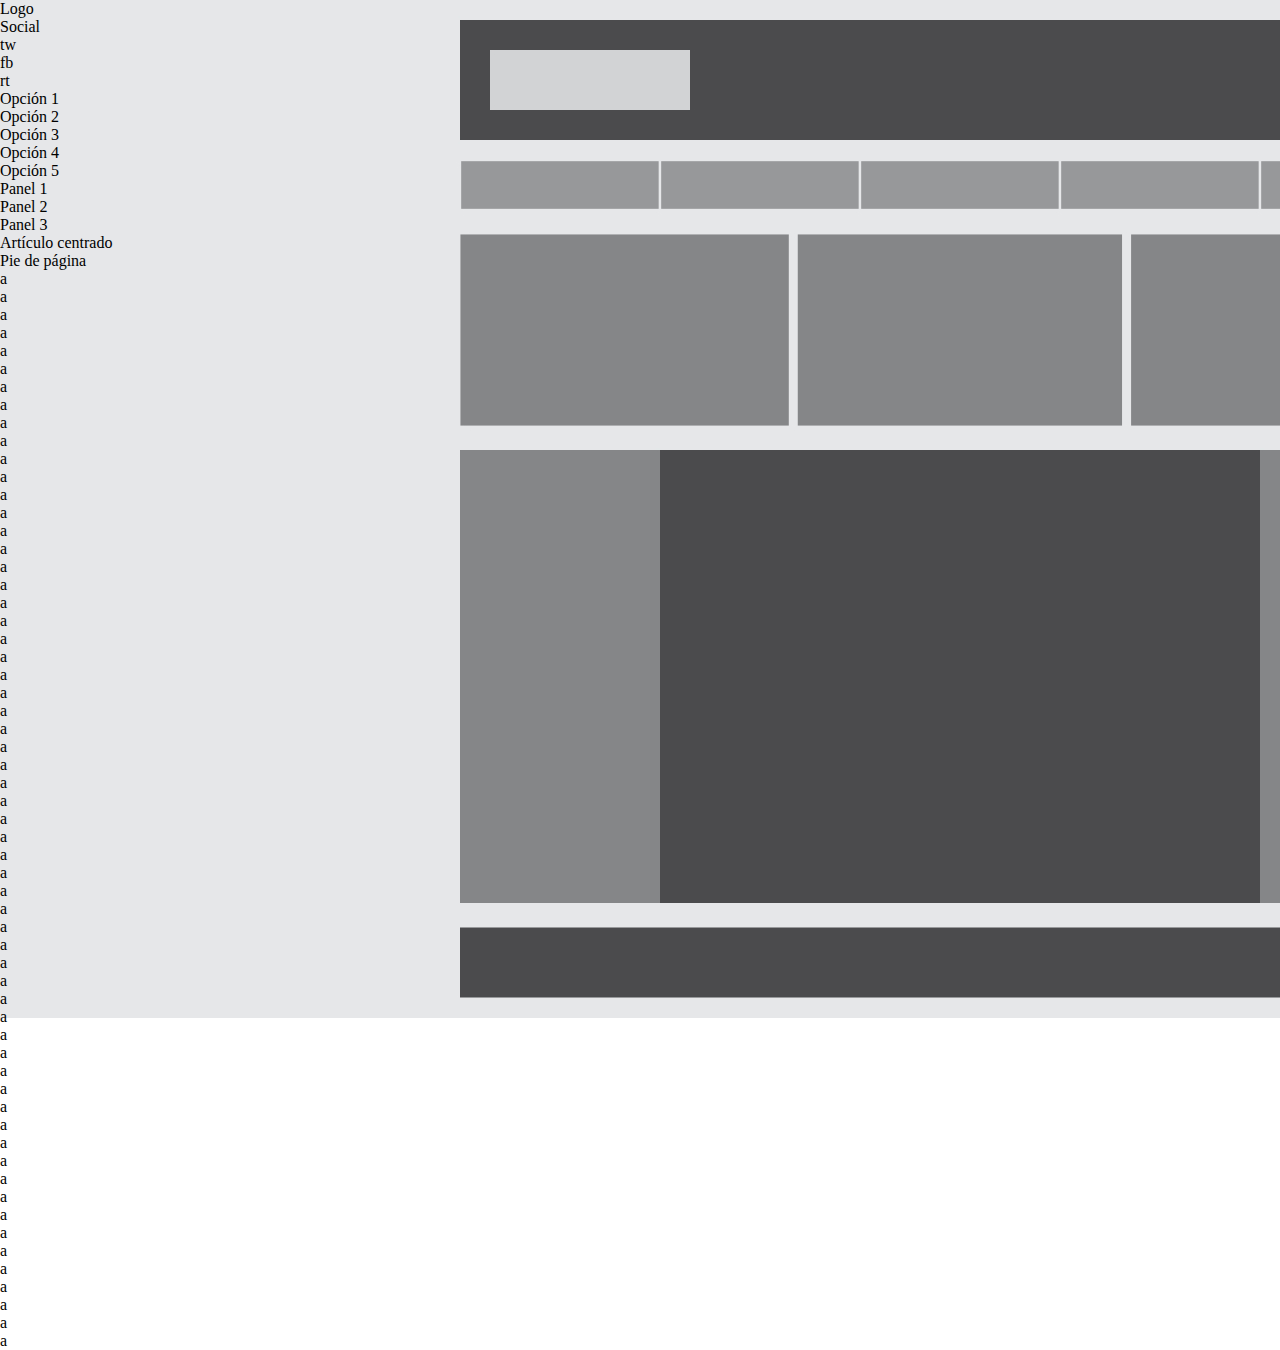
==== m0301/proj/index.html @ b39d9361 "Primer commit: Esqueleto de proyecto" ====
<!DOCTYPE html>
<html>
  <head>
    <meta charset="utf-8">
    <title>HTML5 semántico estructurado</title>
    <link rel="stylesheet" type="text/css" href="styles/style.css">
  </head>
  <body>
      <div class="_container">
          <header class="">
              <div>Logo</div>
              <div>Social
                  <ul>
                      <li>tw</li>
                      <li>fb</li>
                      <li>rt</li>
                  </ul>
              </div>
          </header>
          <section class="">
              <ul>
                  <li>Opci&oacute;n 1</li>
                  <li>Opci&oacute;n 2</li>
                  <li>Opci&oacute;n 3</li>
                  <li>Opci&oacute;n 4</li>
                  <li>Opci&oacute;n 5</li>
            </ul>
          </section>
          <section class="">
              <ul>
                  <li>Panel 1</li>
                  <li>Panel 2</li>
                  <li>Panel 3</li>                  
            </ul>
          </section>
          <section>
              <article>Art&iacute;culo centrado</article>
          </section>
          <footer>Pie de p&aacute;gina</footer>
          <div>a</div>
          <div>a</div>
          <div>a</div>
          <div>a</div>
          <div>a</div>
          <div>a</div>
          <div>a</div>
          <div>a</div>
          <div>a</div>
          <div>a</div>
          <div>a</div>
          <div>a</div>
          <div>a</div>
          <div>a</div>
          <div>a</div>
          <div>a</div>
          <div>a</div>
          <div>a</div>
          <div>a</div>
          <div>a</div>
          <div>a</div>
          <div>a</div>
          <div>a</div>
          <div>a</div>
          <div>a</div>
          <div>a</div>
          <div>a</div>
          <div>a</div>
          <div>a</div>
          <div>a</div>
<div>a</div>
          <div>a</div>
          <div>a</div>
          <div>a</div>
          <div>a</div>
          <div>a</div>
          <div>a</div>
          <div>a</div>
          <div>a</div>
          <div>a</div>
          <div>a</div>
          <div>a</div>
          <div>a</div>
          <div>a</div>
          <div>a</div>
          <div>a</div>
          <div>a</div>
          <div>a</div>
          <div>a</div>
          <div>a</div>
          <div>a</div>
          <div>a</div>
          <div>a</div>
          <div>a</div>
          <div>a</div>
          <div>a</div>
          <div>a</div>
          <div>a</div>
          <div>a</div>
          <div>a</div>          
                    
          <!--
          <div class="_itemflex _item11x ">
			<H5>Hola!aaa</H5>
			<H1>Design con Grid y Flexbox</H1>			
        </div>
          -->
      </div>
    <!--<img src="images/firefox.png" alt="Mi imagen de prueba">
    -->
  </body>
</html>
---- m0301/proj/styles/style.css ----
/*
 - Página de estilo para un documento web estructurado
El orden de definición de estilos más común sería:
1) Resetear algunas variables de estilo
2) Definir fuentes
3) Definir un elemento container para definir el layout general de la página
 - Temporalmente, colocar el PSD como background para tener una primera impresión
general de la página
*) Otros elementos
4) definir el layout mezclado con los media-queries para hacerlo resposive

*/

/*
Font size: TODO!!
*/
/*
    RESET CSS....
*/

*{
    margin: 0;
    padding:0;
    box-sizing:border-box;
}

    
html{                
    font-size:100%; /*asegurar el tamaña de fuente*/
    /*font-family: fuenteCorp1wf;*/
}

._container{
    /*TEMPORAL!!*/    
    background:url("../zzimages/psd.png");
    /*TEMPORAL!!*/
    background-position: 0 0vh;
    /*TEMPORAL!!
    background-position: 0 60vh;*/
    
    background-repeat:no-repeat;
    /*
    background-size:contain;
    height:280vh;    
    display:grid;*/
}
/* LAyouts for griditems */
._container>._itemflex
{
    display:flex;
}

._item11x{            
            grid-area: _gcnormal_1;
            flex-direction:column;
            justify-content: center;
            align-items:center;            
        }
        ._item11x > *{
            margin: 0.5rem 0rem;
        }
        
        ._item22x{
            grid-area: _gcnormal_2;
            padding: 0 2rem;
            
        }
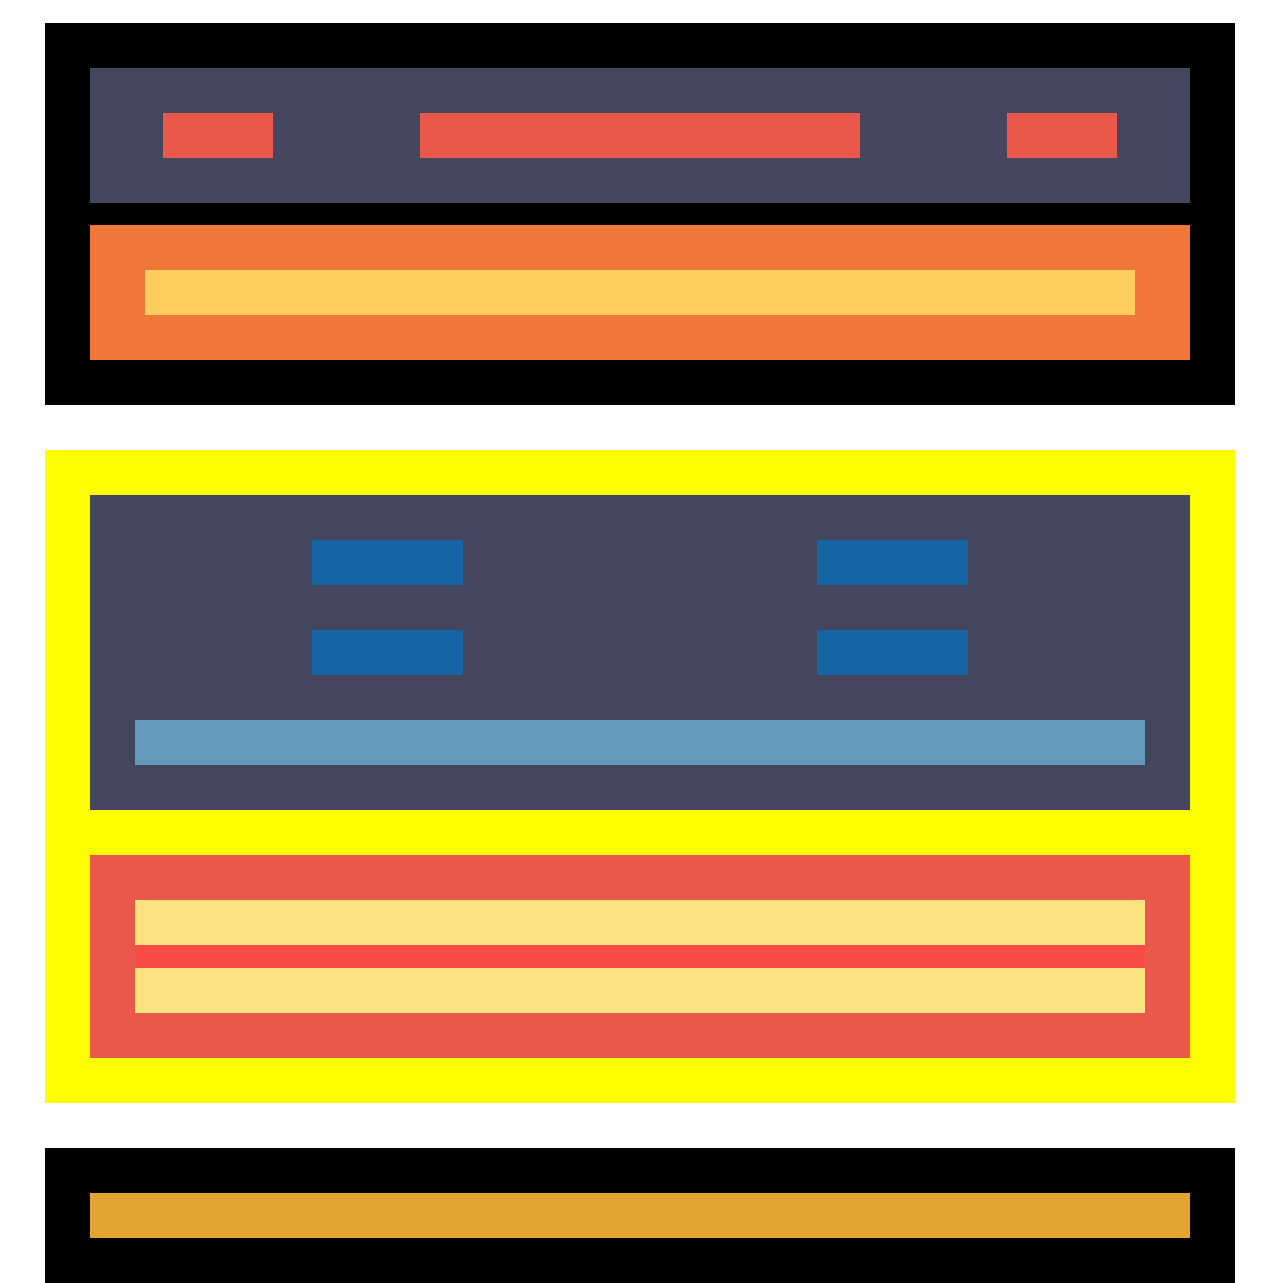
==== commit 57f3f7b2: "Tarea inicial: Model de cajas según requisitos según versión estructurada de flex siguiendo una estr" ====
--- a/m0301/proj/index.html
+++ b/m0301/proj/index.html
@@ -3,109 +3,64 @@
   <head>
     <meta charset="utf-8">
     <title>HTML5 semántico estructurado</title>
+      <link rel="stylesheet" type="text/css" href="styles/xtablelyt_sergiomar.css">
     <link rel="stylesheet" type="text/css" href="styles/style.css">
+      
   </head>
   <body>
-      <div class="_container">
-          <header class="">
-              <div>Logo</div>
-              <div>Social
-                  <ul>
-                      <li>tw</li>
-                      <li>fb</li>
-                      <li>rt</li>
-                  </ul>
+      <div class="_container _xtab" style="">
+          <header class=" _xr _cab_principal" id="_cabecera_principal" style="">
+              <div class="_xd _xtab _celda_cabeceras_principales" id="_celda_cabecera_principal" style="">
+                  <div class="_xr _grup_ccabs_princpls" style="">
+                      <!--border: 5vh solid cyan;-->
+                      <div class="_xd _xtab _grup_nav" style="">
+                          <div class="_xr _nav_agrup1" style="">
+                              <div class="_xd _logo" style="">
+                              </div>                      
+                              <nav class="_xd" style="">
+                              </nav>                      
+                              <div class="_xd" style="">
+                              </div>                      
+                          </div>
+                          <div class="_xr _agrup2" style="">
+                              <div class="_xd" style="">
+                              </div>                      
+                          </div>
+                      </div>
+                  </div> 
               </div>
           </header>
-          <section class="">
-              <ul>
-                  <li>Opci&oacute;n 1</li>
-                  <li>Opci&oacute;n 2</li>
-                  <li>Opci&oacute;n 3</li>
-                  <li>Opci&oacute;n 4</li>
-                  <li>Opci&oacute;n 5</li>
-            </ul>
-          </section>
-          <section class="">
-              <ul>
-                  <li>Panel 1</li>
-                  <li>Panel 2</li>
-                  <li>Panel 3</li>                  
-            </ul>
-          </section>
-          <section>
-              <article>Art&iacute;culo centrado</article>
-          </section>
-          <footer>Pie de p&aacute;gina</footer>
-          <div>a</div>
-          <div>a</div>
-          <div>a</div>
-          <div>a</div>
-          <div>a</div>
-          <div>a</div>
-          <div>a</div>
-          <div>a</div>
-          <div>a</div>
-          <div>a</div>
-          <div>a</div>
-          <div>a</div>
-          <div>a</div>
-          <div>a</div>
-          <div>a</div>
-          <div>a</div>
-          <div>a</div>
-          <div>a</div>
-          <div>a</div>
-          <div>a</div>
-          <div>a</div>
-          <div>a</div>
-          <div>a</div>
-          <div>a</div>
-          <div>a</div>
-          <div>a</div>
-          <div>a</div>
-          <div>a</div>
-          <div>a</div>
-          <div>a</div>
-<div>a</div>
-          <div>a</div>
-          <div>a</div>
-          <div>a</div>
-          <div>a</div>
-          <div>a</div>
-          <div>a</div>
-          <div>a</div>
-          <div>a</div>
-          <div>a</div>
-          <div>a</div>
-          <div>a</div>
-          <div>a</div>
-          <div>a</div>
-          <div>a</div>
-          <div>a</div>
-          <div>a</div>
-          <div>a</div>
-          <div>a</div>
-          <div>a</div>
-          <div>a</div>
-          <div>a</div>
-          <div>a</div>
-          <div>a</div>
-          <div>a</div>
-          <div>a</div>
-          <div>a</div>
-          <div>a</div>
-          <div>a</div>
-          <div>a</div>          
-                    
-          <!--
-          <div class="_itemflex _item11x ">
-			<H5>Hola!aaa</H5>
-			<H1>Design con Grid y Flexbox</H1>			
-        </div>
-          -->
-      </div>
-    <!--<img src="images/firefox.png" alt="Mi imagen de prueba">
-    -->
+          <main class="_xr _prin_inform">
+              <section class="_xd _xtab _centralsup">
+                  <article class="_xr _art1">
+                      <div class="_xd"></div>
+                      <div class="_xd"></div>
+                  </article>
+                  <article class="_xr _art1">
+                      <div class="_xd"></div>
+                      <div class="_xd"></div>
+                  </article>
+                  <article class="_xr _art1 ">
+                      <div class="_xd _resaltado1"></div>
+                  </article>
+              </section>
+              <section class="_xd _xtab _centralinf">
+                  <article class="_xr _art2 _espacioextr">
+                      <div class="_xd "></div>
+                  </article>
+                  <article class="_xr _art2 ">
+                      <div class="_xd "></div>
+                  </article>
+              </section>
+          </main>
+          <footer class="_xr _piepagprinc">
+            <div class="_xd _xtab">
+                  <div class="_xr">
+                      <div class="_xd">
+                      </div>
+                  </div>
+            </div>
+          </footer>
+      </div>    
   </body>
 </html>--- a/m0301/proj/styles/xtablelyt_sergiomar.css
+++ b/m0301/proj/styles/xtablelyt_sergiomar.css
@@ -0,0 +1,89 @@
+    /*
+    Flexbox layout custom style based on the HTML-Table   language
+    12-column
+    table
+        tr
+            td-td-td
+
+
+<div class="_xtab">
+    <div class="_xr">
+        <div class=_xd">
+        </div>
+    </div>
+</div>
+or Ad infinitum ...
+<div class="_xtab">
+    <div class="_xr">
+        <div class=_xd _xtab">
+            <div class="_xr">
+                <div class=_xd _xtab">
+                    <....
+                </div>
+            </div>
+        </div>
+    </div>
+</div>
+ + TODO: colspan[1-12] complete description on each column
+
+    combined with HTML5-semantics: headeer nav section article
+*/
+._xd._xtab{
+    display: inline-flex;   
+    flex-direction:row;    
+}
+._xtab
+{
+    display: flex;   
+    flex-direction:column;    
+}
+._xr{
+    display: inline-flex;   
+    flex-direction:row;    
+}
+
+/* NOT AN ERROR!!This selector will force the user to 
+assign the layout using the "_xr" and "_xd" class to
+conform to this layout specification, and adjusting the width/height/background according to HIS design
+*/
+._xtab>*
+{
+    background:red;
+    width:10000%;
+    height:10000vh;
+}
+/*The user has to force these DIV's strict combinations!!
+
+<div class="_xtab">
+    <div class="_xr">
+        <div class=_xd">
+        </div>
+    </div>
+</div>
+or Ad infinitum ...
+<div class="_xtab">
+    <div class="_xr">
+        <div class=_xd _xtab">
+            <div class="_xr">
+                <div class=_xd _xtab">
+                    <....
+                </div>
+            </div>
+        </div>
+    </div>
+</div>
+---
+*/
+._xtab div._xr{        
+    background: rgba(0,255,0,25%);
+    
+    height:auto;    
+}
+._xtab div._xr div._xd{
+    height:auto;    
+}
+
+/*resolution*/
+._xd
+{ 
+}
--- a/m0301/proj/styles/style.css
+++ b/m0301/proj/styles/style.css
@@ -23,15 +23,24 @@
     padding:0;
     box-sizing:border-box;
 }
-
     
 html{                
     font-size:100%; /*asegurar el tamaña de fuente*/
     /*font-family: fuenteCorp1wf;*/
 }
-
+._container._xtab {
+    
+    flex-direction: column;
+    
+    height:100vh;
+    width:100%;
+    height:100vh;    
+    padding:2.5vh 5vh;
+}
 ._container{
-    /*TEMPORAL!!*/    
+    /*TEMPORAL!!*/ 
+    /*text-align:center;
+    justify-content: center;*/
     background:url("../zzimages/psd.png");
     /*TEMPORAL!!*/
     background-position: 0 0vh;
@@ -43,25 +52,281 @@
     background-size:contain;
     height:280vh;    
     display:grid;*/
-}
-/* LAyouts for griditems */
-._container>._itemflex
+        
+    /*display: flex;*/
+    
+}
+
+header._cab_principal{
+    /*font-size:100%;*/
+    width:100%;
+    /*height:8.25vh;*/
+    height:42.5vh;
+    background: black;
+    margin:0vh 0vh;
+    padding:5vh 5vh 5vh 5vh;
+    justify-content: center;
+    align-items: center;
+}
+
+/* La especificidad del tag "._container._xtab" header Tiene mas prioridad que la etiqueta <header>! Utlizo id's!!
+*/
+#_cabecera_principal{
+    
+}
+
+/*La cabecera principal es una celda de la tabla*/
+#_celda_cabecera_principal{
+}
+
+header._cab_principal > ._celda_cabeceras_principales
 {
-    display:flex;
-}
-
-._item11x{            
-            grid-area: _gcnormal_1;
-            flex-direction:column;
-            justify-content: center;
-            align-items:center;            
-        }
-        ._item11x > *{
-            margin: 0.5rem 0rem;
-        }
-        
-        ._item22x{
-            grid-area: _gcnormal_2;
-            padding: 0 2rem;
-            
-        }
+  flex-direction: column;
+    width:100%;
+    height:42.5vh;
+    background:black;
+    margin:0vh 0vh;
+    padding:0vh 0vh 0vh 0vh;
+    justify-content: center;
+    align-items: center;    
+}
+._xd._celda_cabeceras_principales{
+   
+}
+
+._principal1{
+    background:green;
+}
+
+/* Agrupación de elementos de la cabecera,
+LA Precedencia de FILA DE TABLA gana!*/
+header ._celda_cabeceras_principales > div._grup_ccabs_princpls{
+    background: black; 
+    margin:0vh; 
+    padding:0vh;
+}
+
+._xtab div._xr._grup_ccabs_princpls{  
+    width:100%;
+    height:32.5vh;        
+    justify-content: center;
+    align-items: center;  
+    align-content:space-between;        
+}
+._grup_ccabs_princpls{
+
+}
+
+/*
+ nav es una celda dentro del grupo de celdas de la cabecera principal.
+ nav también crear otra flex/tabla agrupada
+*/
+header ._celda_cabeceras_principales div._grup_ccabs_princpls > div._grup_nav{
+    margin:0vh;
+    background: black;
+}
+
+._xtab div._xr._grup_ccabs_princpls div._grup_nav{
+   flex-direction: column;
+    width:100%;
+    height:32.5vh;    
+    justify-content:flex-start;
+    align-items:flex-start;
+    align-content:space-between;
+}
+
+header ._celda_cabeceras_principales div._grup_ccabs_princpls div._grup_nav > ._nav_agrup1{
+    background:#44465E;
+    margin: 0vh 0vh 2.5vh 0vh;    
+}
+
+._nav_agrup1{
+    
+}
+
+._xtab div._xr ._nav_agrup1{
+    width:100%;
+    height: 15vh;
+    justify-content: space-around;
+    align-items: center;    
+
+}
+
+/*
+ La fila de la tabla que define el primer grupo nav
+*/
+._xtab div._xr nav ._nav_agrup1{
+    width:100%;
+    height:15vh;
+    background:#44465E;
+    justify-content: space-between;
+    align-items: center;
+    margin:0vh;
+    padding: 0vh 0vh;
+    border-color: black;
+}
+
+/*
+hijos de la "AgrupaciónNav", con caracteristicas comunes o diferentes
+*/
+._xtab div._xr ._nav_agrup1 div._xd{
+   width:10%; 
+    height:5vh;
+    background:#EA584B; 
+}
+._xtab div._xr ._nav_agrup1 div._logo{   
+    height:5vh;
+    background:#EA584B;
+}
+/*
+también es hijo de la "AgrupaciónNav"
+*/
+nav{
+    width:40%;
+    height:5vh;
+    background:#EA584B;  
+}
+/*
+-------------
+Siguiente fila de header
+*/
+header ._celda_cabeceras_principales div._grup_ccabs_princpls div._grup_nav > ._agrup2{
+    background: #F0763A;
+}
+/*
+
+*/
+._xtab div._xr._grup_ccabs_princpls div._agrup2{
+   flex-direction: column;
+    width:100%;
+    height:15vh;
+    padding: 0vh 0vh 0vh 0vh;
+    justify-content:space-around;
+    align-items:center;
+    align-content:space-around;    
+}
+
+._xtab div._xr ._agrup2 div._xd{
+   width:90%; 
+    margin:0vh;
+    height:5vh;
+    
+    background:#FFCC5E; 
+}
+._xtab div._xr ._nav_agrup div._logo{   
+
+}
+
+/* -------------
+Sección central: Fila precedente de la tabla del container */
+._xr._prin_inform{
+    flex-direction: column;
+    width:100%;
+    height:72.5vh; /* 10 padding + 40vh _centralsup+22.5vh _centralinf*/
+    margin: 5vh 0vh;  
+    padding:5vh 5vh 5vh 5vh;
+    justify-content: center;
+    align-items: center;
+}
+main._prin_inform{
+  
+    /*padding:5vh 5vh 5vh 5vh;*/
+    background:yellow;  
+}
+/* Todas las secciones|tablas hijas de main (superior/inferior) dispuestas en columna con espacio intermedio*/
+main > section._xd._xtab{
+    flex-direction: column;
+    justify-content: space-between;
+}
+._xtab div._xr._centralsup{
+    
+}
+section._centralsup{
+    width:100%;
+    height:35vh;    
+    background:#44465E;  
+    padding:5vh;
+    margin: 0vh 0vh 5vh 0vh;
+    
+}
+section._centralinf{
+  width:100%;
+    height:22.5vh;
+    padding:5vh;
+    background:#EA584B;        
+}
+/*
+Características cómunes de disposición entre estas secciones|filas
+*/
+._xr._art1{
+   width:100%;
+    height:5vh;
+    background:#44465E;
+    /*margin:0vh 5vh 0vh 0vh; */
+    /*padding:0vh 5vh 0vh 5vh;*/
+    justify-content: space-around;
+    align-items: center; 
+}
+/* Características cómunes de disposición entre contenido|columnas*/
+._xr._art1 > ._xd{
+    width:15%; 
+    height:5vh;
+    background:#1664A4;
+}
+/*Columna resaltada*/
+section._centralsup ._xd._resaltado1{
+    width:100%; 
+    background:#6399BB;
+}
+/*
+Sección central inferior
+*/
+/*
+Características cómunes de disposición entre estas secciones|filas
+*/
+._xr._art2{
+   width:100%;
+    height:35vh;
+    background:#F94C47;
+    margin:0vh; 
+    padding:0vh 0vh 0vh 0vh;
+    justify-content: space-between;
+    align-items: center; 
+}
+/* Características cómunes de disposición entre contenido|columnas*/
+._xr._art2 > ._xd{
+    width:100%; 
+    height:5vh;
+    background:#FFE380;
+}
+/*
+
+*/
+section._centralinf ._espacioextr{
+    height: 7.5vh;
+    padding: 0vh 0vh 2.5vh 0vh;
+}
+
+
+/*
+-------------
+Pie de página */
+._xr footer{
+    
+}
+footer._piepagprinc{
+    flex-direction: column;
+    width:100%;
+    height:15vh; /* 10 padding + 5vh*/
+    margin: 0vh 0vh;  
+    padding:5vh 5vh 5vh 5vh;
+    justify-content: center;
+    align-items: center;   
+    background:black;    
+}
+
+footer._piepagprinc div{
+    width:100%;
+    height:5vh;
+    background: #E4A434;
+}
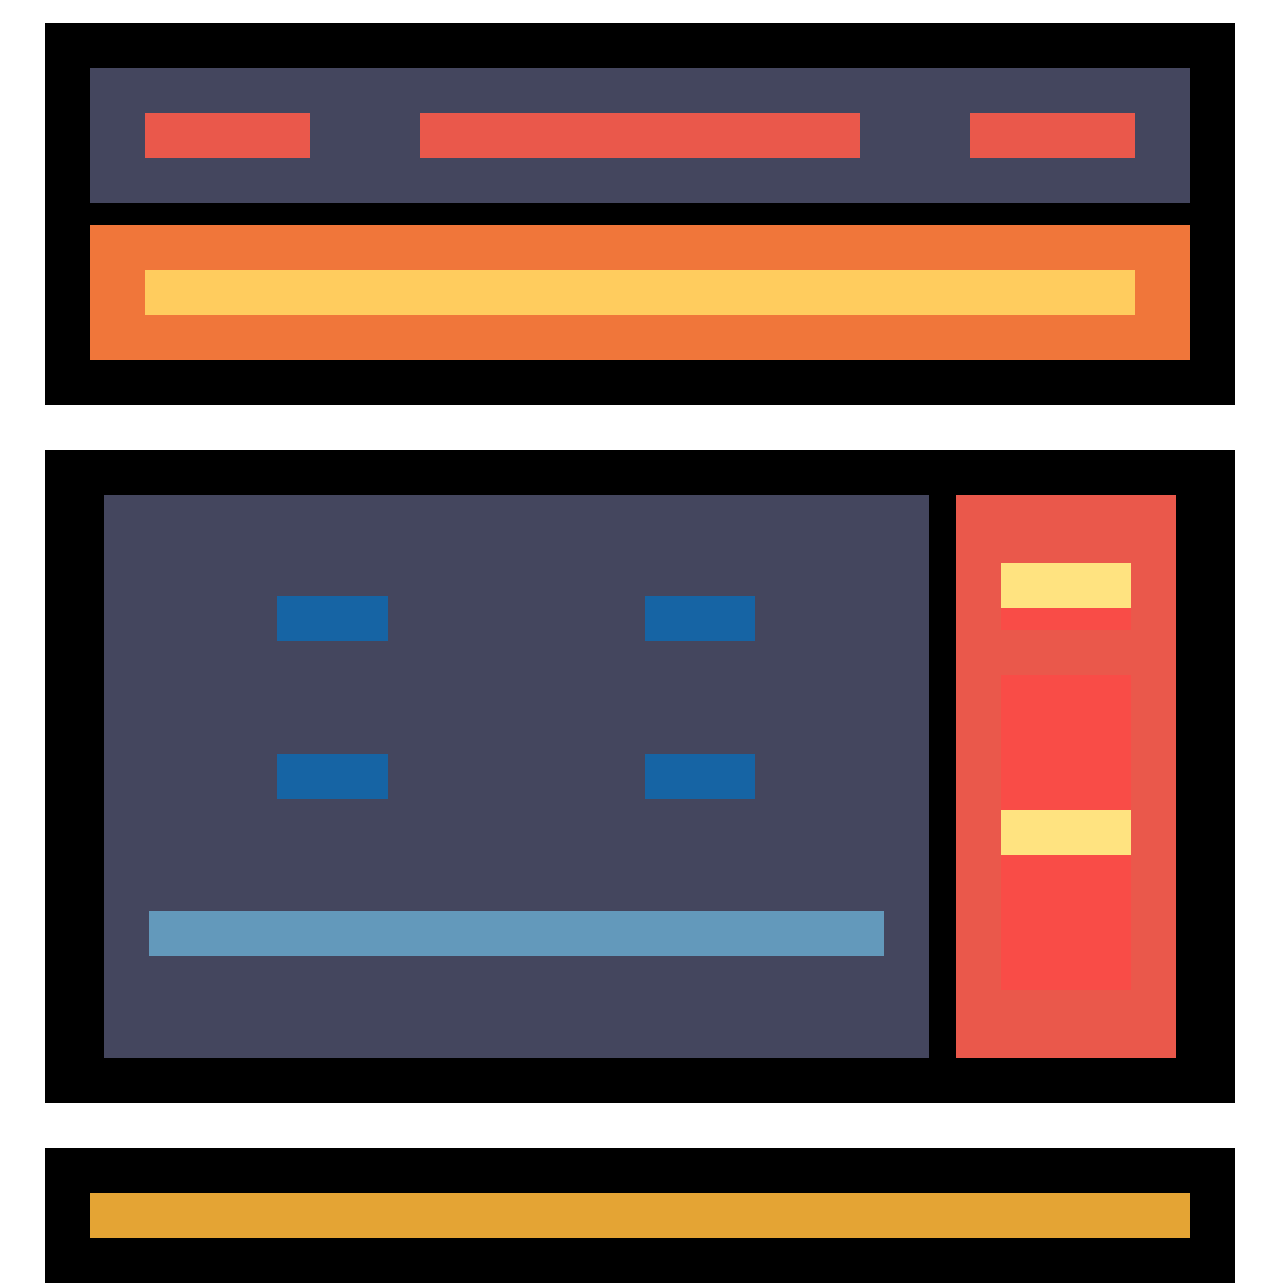
==== commit 2456476e: "Responsive para movil y tablet." ====
--- a/m0301/proj/index.html
+++ b/m0301/proj/index.html
@@ -2,6 +2,7 @@
 <html>
   <head>
     <meta charset="utf-8">
+      <meta name="viewport" content="width=device-width, initial-scale=1.0">
     <title>HTML5 semántico estructurado</title>
       <link rel="stylesheet" type="text/css" href="styles/xtablelyt_sergiomar.css">
     <link rel="stylesheet" type="text/css" href="styles/style.css">
@@ -9,7 +10,8 @@
   </head>
   <body>
       <div class="_container _xtab" style="">
-          <header class=" _xr _cab_principal" id="_cabecera_principal" style="">
+          
+          <header class=" _xr _cab_principal" >
               <div class="_xd _xtab _celda_cabeceras_principales" id="_celda_cabecera_principal" style="">
                   <div class="_xr _grup_ccabs_princpls" style="">
                       <!--border: 5vh solid cyan;-->
--- a/m0301/proj/styles/xtablelyt_sergiomar.css
+++ b/m0301/proj/styles/xtablelyt_sergiomar.css
@@ -40,6 +40,19 @@
 ._xr{
     display: inline-flex;   
     flex-direction:row;    
+}
+
+/*Responsive imposible todo en columna*/
+@media screen and (min-width:180px) 
+and (max-width:200px){
+    
+ ._xr, ._xtab div,._xtab header,._xtab nav,._xtab section,._xtab article{
+    background: rgba(0,255,0,25%);
+    display: flex;
+    flex-direction: column;
+    width:100%;
+    height:auto;
+}
 }
 
 /* NOT AN ERROR!!This selector will force the user to 
--- a/m0301/proj/styles/style.css
+++ b/m0301/proj/styles/style.css
@@ -28,15 +28,20 @@
     font-size:100%; /*asegurar el tamaña de fuente*/
     /*font-family: fuenteCorp1wf;*/
 }
-._container._xtab {
-    
-    flex-direction: column;
-    
-    height:100vh;
-    width:100%;
-    height:100vh;    
-    padding:2.5vh 5vh;
-}
+
+/*begin responsive mobile
+<meta name="viewport" content="width=device-width, initial-scale=1.0">
+*/
+@media screen and (min-width: 280px) and (max-width: 512px){
+}
+/*end responsive mobile*/
+
+/*begin responsive tablet*/
+@media screen and (min-width: 800px) and (max-width: 810px){
+}
+/*end responsive tablet*/
+
+
 ._container{
     /*TEMPORAL!!*/ 
     /*text-align:center;
@@ -56,9 +61,19 @@
     /*display: flex;*/
     
 }
-
-header._cab_principal{
-    /*font-size:100%;*/
+._container._xtab {    
+    flex-direction: column;
+    
+    height:100vh;
+    width:100%;
+    
+    padding:2.5vh 5vh;
+}
+
+/* La especificidad del tag "._container._xtab" header Tiene mas prioridad que la etiqueta <header>! Creo otra definición de tags para ser mas específico
+*/
+
+header._cab_principal{    
     width:100%;
     /*height:8.25vh;*/
     height:42.5vh;
@@ -69,16 +84,6 @@
     align-items: center;
 }
 
-/* La especificidad del tag "._container._xtab" header Tiene mas prioridad que la etiqueta <header>! Utlizo id's!!
-*/
-#_cabecera_principal{
-    
-}
-
-/*La cabecera principal es una celda de la tabla*/
-#_celda_cabecera_principal{
-}
-
 header._cab_principal > ._celda_cabeceras_principales
 {
   flex-direction: column;
@@ -90,9 +95,7 @@
     justify-content: center;
     align-items: center;    
 }
-._xd._celda_cabeceras_principales{
-   
-}
+
 
 ._principal1{
     background:green;
@@ -106,15 +109,13 @@
     padding:0vh;
 }
 
+
 ._xtab div._xr._grup_ccabs_princpls{  
     width:100%;
     height:32.5vh;        
     justify-content: center;
     align-items: center;  
     align-content:space-between;        
-}
-._grup_ccabs_princpls{
-
 }
 
 /*
@@ -140,16 +141,12 @@
     margin: 0vh 0vh 2.5vh 0vh;    
 }
 
-._nav_agrup1{
-    
-}
 
 ._xtab div._xr ._nav_agrup1{
     width:100%;
     height: 15vh;
     justify-content: space-around;
-    align-items: center;    
-
+    align-items: center;
 }
 
 /*
@@ -170,7 +167,7 @@
 hijos de la "AgrupaciónNav", con caracteristicas comunes o diferentes
 */
 ._xtab div._xr ._nav_agrup1 div._xd{
-   width:10%; 
+   width:15%; 
     height:5vh;
     background:#EA584B; 
 }
@@ -181,11 +178,12 @@
 /*
 también es hijo de la "AgrupaciónNav"
 */
-nav{
+header._cab_principal nav{
     width:40%;
     height:5vh;
     background:#EA584B;  
 }
+
 /*
 -------------
 Siguiente fila de header
@@ -193,6 +191,7 @@
 header ._celda_cabeceras_principales div._grup_ccabs_princpls div._grup_nav > ._agrup2{
     background: #F0763A;
 }
+
 /*
 
 */
@@ -206,6 +205,7 @@
     align-content:space-around;    
 }
 
+
 ._xtab div._xr ._agrup2 div._xd{
    width:90%; 
     margin:0vh;
@@ -213,48 +213,253 @@
     
     background:#FFCC5E; 
 }
+
 ._xtab div._xr ._nav_agrup div._logo{   
-
-}
+}
+
+
+/*begin responsive mobile
+*/
+@media screen and (min-width: 280px) and (max-width: 512px)
+{
+    
+._container._xtab { 
+    
+    height:100vh;
+    padding:2.5vh 2.5vh;
+    }
+
+header._cab_principal{    
+    width:100%;
+    /*height:8.25vh;*/
+    height:21.25vh;
+    padding:2.5vh 2.5vh 2.5vh 2.5vh;
+    justify-content: center;
+    align-items: center;
+}
+    
+header._cab_principal > ._celda_cabeceras_principales
+{
+    width:100%;
+    /*height:42.5vh;*/
+    height:11.5vh;
+}    
+
+._xtab div._xr._grup_ccabs_princpls{  
+    width:100%;
+    height:17.25vh;        
+    justify-content: center;
+    align-items: center;  
+    align-content:space-between;        
+}    
+
+._xtab div._xr._grup_ccabs_princpls div._grup_nav{
+   flex-direction: column;
+    width:100%;
+    height:17.25vh;    
+    justify-content:flex-start;
+    align-items:flex-start;
+    align-content:space-between;
+}
+
+header ._celda_cabeceras_principales div._grup_ccabs_princpls div._grup_nav > ._nav_agrup1{
+    background:#44465E;
+    margin: 0vh 0vh 1.25vh 0vh;    
+}
+._xtab div._xr ._nav_agrup1{
+    width:100%;
+    height: 7.5vh;
+    justify-content: space-around;
+    align-items: center;
+}
+._xtab div._xr nav ._nav_agrup1{
+    width:100%;
+    height:7.5vh;
+    background:#44465E;
+    justify-content: space-between;
+    align-items: center;
+    margin:0vh;
+    padding: 0vh 0vh;
+    border-color: black;
+}    
+._xtab div._xr ._nav_agrup1 div._xd{
+    height:2.5vh;    
+}
+._xtab div._xr ._nav_agrup1 div._logo{   
+    height:2.5vh;
+}
+header._cab_principal nav{
+    width:40%;
+    height:2.5vh;
+    background:#EA584B;  
+}
+
+._xtab div._xr._grup_ccabs_princpls div._agrup2{
+    height:7.5vh;
+}
+._xtab div._xr ._agrup2 div._xd{
+    height:2.5vh;    
+    background:#FFCC5E; 
+}
+
+}
+/*end responsive mobile*/
+/*--------------------------------------------
+begin responsive tablet*/
+@media screen and (min-width: 800px) and (max-width: 810px)
+{
+
+    ._container._xtab {  
+    padding:2.5vh 2.5vh;
+    }
+    
+/* La especificidad del tag "._container._xtab" header Tiene mas prioridad que la etiqueta <header>! Creo otra definición de tags para ser mas específico
+*/
+
+header._cab_principal{    
+    
+    /*height:8.25vh;*/
+    height:21.25vh;  
+    margin:0vh 0vh;
+    padding:2.5vh 2.5vh 2.5vh 2.5vh;
+    justify-content: center;
+    align-items: center;
+}
+
+header._cab_principal > ._celda_cabeceras_principales
+{
+  flex-direction: column;    
+    height:21.25vh;      
+    justify-content: center;
+    align-items: center;    
+}
+
+._xtab div._xr._grup_ccabs_princpls{  
+    height:21.25vh;         
+    justify-content: center;
+    align-items: center;  
+    align-content:space-between;        
+}
+
+._xtab div._xr._grup_ccabs_princpls div._grup_nav{
+   flex-direction: column;
+    width:100%;
+    height:21.25vh; 
+    justify-content:flex-start;
+    align-items:flex-start;
+    align-content:space-between;
+}
+
+header ._celda_cabeceras_principales div._grup_ccabs_princpls div._grup_nav > ._nav_agrup1{
+    flex-direction: row;    
+    margin: 2.5vh 0vh 1.25vh 0vh;    
+}
+
+
+._xtab div._xr ._nav_agrup1{    
+    height: 7.5vh;
+    justify-content: space-around;
+    align-items: center;
+}
+
+/*
+ La fila de la tabla que define el primer grupo nav
+*/
+._xtab div._xr nav ._nav_agrup1{    
+    height:7.5vh;    
+}
+
+/*
+hijos de la "AgrupaciónNav", con caracteristicas comunes o diferentes
+*/
+._xtab div._xr ._nav_agrup1 div._xd{
+   width:15%; 
+    height:2.5vh;
+    background:#EA584B; 
+}
+._xtab div._xr ._nav_agrup1 div._logo{   
+    height:2.5vh;
+    background:#EA584B;
+}
+/*
+también es hijo de la "AgrupaciónNav"
+*/
+header._cab_principal nav{   
+    width:55%; 
+    height:2.5vh;
+    background:#EA584B;  
+}
+
+/*
+    -------------
+-------------
+Siguiente fila de header
+*/
+header ._celda_cabeceras_principales div._grup_ccabs_princpls div._grup_nav > ._agrup2{
+}
+
+/*
+
+*/
+._xtab div._xr._grup_ccabs_princpls div._agrup2{
+    height:2.5vh;   
+}
+
+._xtab div._xr._grup_ccabs_princpls div._agrup2{
+    height:7.5vh;
+}
+._xtab div._xr ._agrup2 div._xd{
+    height:2.5vh;    
+    
+}
+
+}
+/*end responsive tablet*/
+
+
+/*begin responsive mobile*/
+@media screen and (min-width: 280px) and (max-width: 512px){
+    
+}
+/*end responsive mobile*/
+
 
 /* -------------
+ -------------
+ -------------
 Sección central: Fila precedente de la tabla del container */
 ._xr._prin_inform{
-    flex-direction: column;
+    flex-direction: row;
     width:100%;
     height:72.5vh; /* 10 padding + 40vh _centralsup+22.5vh _centralinf*/
-    margin: 5vh 0vh;  
-    padding:5vh 5vh 5vh 5vh;
-    justify-content: center;
-    align-items: center;
-}
-main._prin_inform{
-  
-    /*padding:5vh 5vh 5vh 5vh;*/
-    background:yellow;  
+    padding: 5vh;
+    margin: 5vh 0vh;
+    justify-content: space-around;
+    align-items: center;
+}
+main._prin_inform{          
+    background:black;      
 }
 /* Todas las secciones|tablas hijas de main (superior/inferior) dispuestas en columna con espacio intermedio*/
 main > section._xd._xtab{
     flex-direction: column;
-    justify-content: space-between;
-}
-._xtab div._xr._centralsup{
-    
+    justify-content: space-around;
 }
 section._centralsup{
-    width:100%;
-    height:35vh;    
+    width:75%;
+    height:62.5vh; /* 10 padding + 40vh _centralsup+22.5vh */
     background:#44465E;  
     padding:5vh;
-    margin: 0vh 0vh 5vh 0vh;
+    margin: 0vh 0vh 0vh 0vh;
     
 }
 section._centralinf{
-  width:100%;
-    height:22.5vh;
+  width:20%;
+    height:62.5vh; /* 10 padding + 40vh _centralsup+22.5vh */
     padding:5vh;
     background:#EA584B;        
 }
+
 /*
 Características cómunes de disposición entre estas secciones|filas
 */
@@ -273,11 +478,13 @@
     height:5vh;
     background:#1664A4;
 }
+
 /*Columna resaltada*/
 section._centralsup ._xd._resaltado1{
     width:100%; 
     background:#6399BB;
 }
+
 /*
 Sección central inferior
 */
@@ -293,12 +500,14 @@
     justify-content: space-between;
     align-items: center; 
 }
+
 /* Características cómunes de disposición entre contenido|columnas*/
 ._xr._art2 > ._xd{
     width:100%; 
     height:5vh;
     background:#FFE380;
 }
+
 /*
 
 */
@@ -307,6 +516,158 @@
     padding: 0vh 0vh 2.5vh 0vh;
 }
 
+/*--------------------------------------------
+/*begin responsive mobile*/
+@media screen and (min-width: 280px) and (max-width: 512px){
+    
+._xr._prin_inform{
+    flex-direction:column;
+    width:100%;
+    height:36.25vh; /* 10 padding + 40vh _centralsup+22.5vh _centralinf*/
+    padding: 2.5vh;
+    margin: 2.5vh 0vh;
+    
+    justify-content: space-around;
+    align-items: center;    
+}
+main._prin_inform{          
+    background:yellow;      
+}
+/* Todas las secciones|tablas hijas de main (superior/inferior) dispuestas en columna con espacio intermedio*/
+main > section._xd._xtab{
+    flex-direction: column;
+    justify-content: space-around;
+}
+section._centralsup{    
+    width:100%;
+    height:17.5vh;        
+    padding:2.5vh;
+    margin: 0vh 0vh 2.5vh 0vh;
+    
+}
+section._centralinf{
+    width:100%;
+    height:11.25vh;
+    padding:2.5vh;    
+}
+/*
+Características cómunes de disposición entre estas secciones|filas
+*/
+._xr._art1{
+    height:2.5vh;    
+    /*margin:0vh 5vh 0vh 0vh; */
+    /*padding:0vh 5vh 0vh 5vh;*/
+    justify-content: space-between;
+    align-items: center; 
+}
+/* Características cómunes de disposición entre contenido|columnas*/
+._xr._art1 > ._xd{
+    width:45%; 
+    height:2.5vh;
+    
+}
+
+._xr._art2{
+    height:17.5vh;    
+}
+
+/* Características cómunes de disposición entre contenido|columnas*/
+._xr._art2 > ._xd{
+    height:2.5vh;    
+}
+/*
+
+*/
+section._centralinf ._espacioextr{
+    height: 3.75vh;
+    padding: 0vh 0vh 1.25vh 0vh;
+}
+
+    
+}
+/*end responsive mobile*/
+/*begin responsive tablet*/
+@media screen and (min-width: 800px) and (max-width: 810px){
+
+    /* -------------
+ -------------
+ -------------
+Sección central: Fila precedente de la tabla del container */
+._xr._prin_inform{
+    flex-direction: column;
+    
+    height:36.25vh; /* 10 padding + 40vh _centralsup+22.5vh _centralinf*/
+   
+    justify-content: center;
+    align-items: center;
+}
+    
+main._prin_inform{  
+    /*padding:5vh 5vh 5vh 5vh;*/
+    background:yellow; 
+     margin: 2.5vh 0vh;  
+    padding:2.5vh;
+}
+    
+section._centralsup{
+    width:100%;
+    height:17.5vh;    
+    background:#44465E;  
+    padding:2.5vh;
+    margin: 0vh 0vh 2.5vh 0vh;
+    
+}
+section._centralinf{
+  width:100%;
+    height:11.25vh;
+    padding:2.5vh;
+    background:#EA584B;        
+}
+
+/*
+Características cómunes de disposición entre estas secciones|filas
+*/
+._xr._art1{   
+    justify-content: space-between;
+    height:2.5vh;
+   
+}
+/* Características cómunes de disposición entre contenido|columnas*/
+._xr._art1 > ._xd{ 
+    
+    width: 45%;
+    height:2.5vh;    
+}
+
+/*
+Sección central inferior
+*/
+/*
+Características cómunes de disposición entre estas secciones|filas
+*/
+._xr._art2{   
+    height:17.5vh;
+    
+    
+    
+}
+
+/* Características cómunes de disposición entre contenido|columnas*/
+._xr._art2 > ._xd{
+    width:100%; 
+    height:2.5vh;
+    background:#FFE380;
+}
+
+/*
+
+*/
+section._centralinf ._espacioextr{
+    height: 3.75vh;
+    padding: 0vh 0vh 1.25vh 0vh;
+}
+
+}
 
 /*
 -------------
@@ -324,9 +685,41 @@
     align-items: center;   
     background:black;    
 }
-
 footer._piepagprinc div{
     width:100%;
     height:5vh;
     background: #E4A434;
 }
+
+/*end responsive tablet*/
+/*begin responsive mobile*/
+@media screen and (min-width: 280px) and (max-width: 512px)
+{
+
+footer._piepagprinc{
+     height:7.5vh; /* 10 padding + 5vh*/
+    margin: 0vh 0vh;  
+    padding:2.5vh 2.5vh 2.5vh 2.5vh;    
+}    
+    
+footer._piepagprinc div{
+    height:2.5vh;
+    background: #E4A434;
+}
+
+}
+/*end responsive mobile*/
+/*begin responsive tablet*/
+@media screen and (min-width: 800px) and (max-width: 810px){
+
+footer._piepagprinc{    
+    height:7.5vh; /* 10 padding + 5vh*/    
+    padding:2.5vh;    
+}
+    
+
+footer._piepagprinc div{
+    height:1.25vh;    
+}    
+    
+}